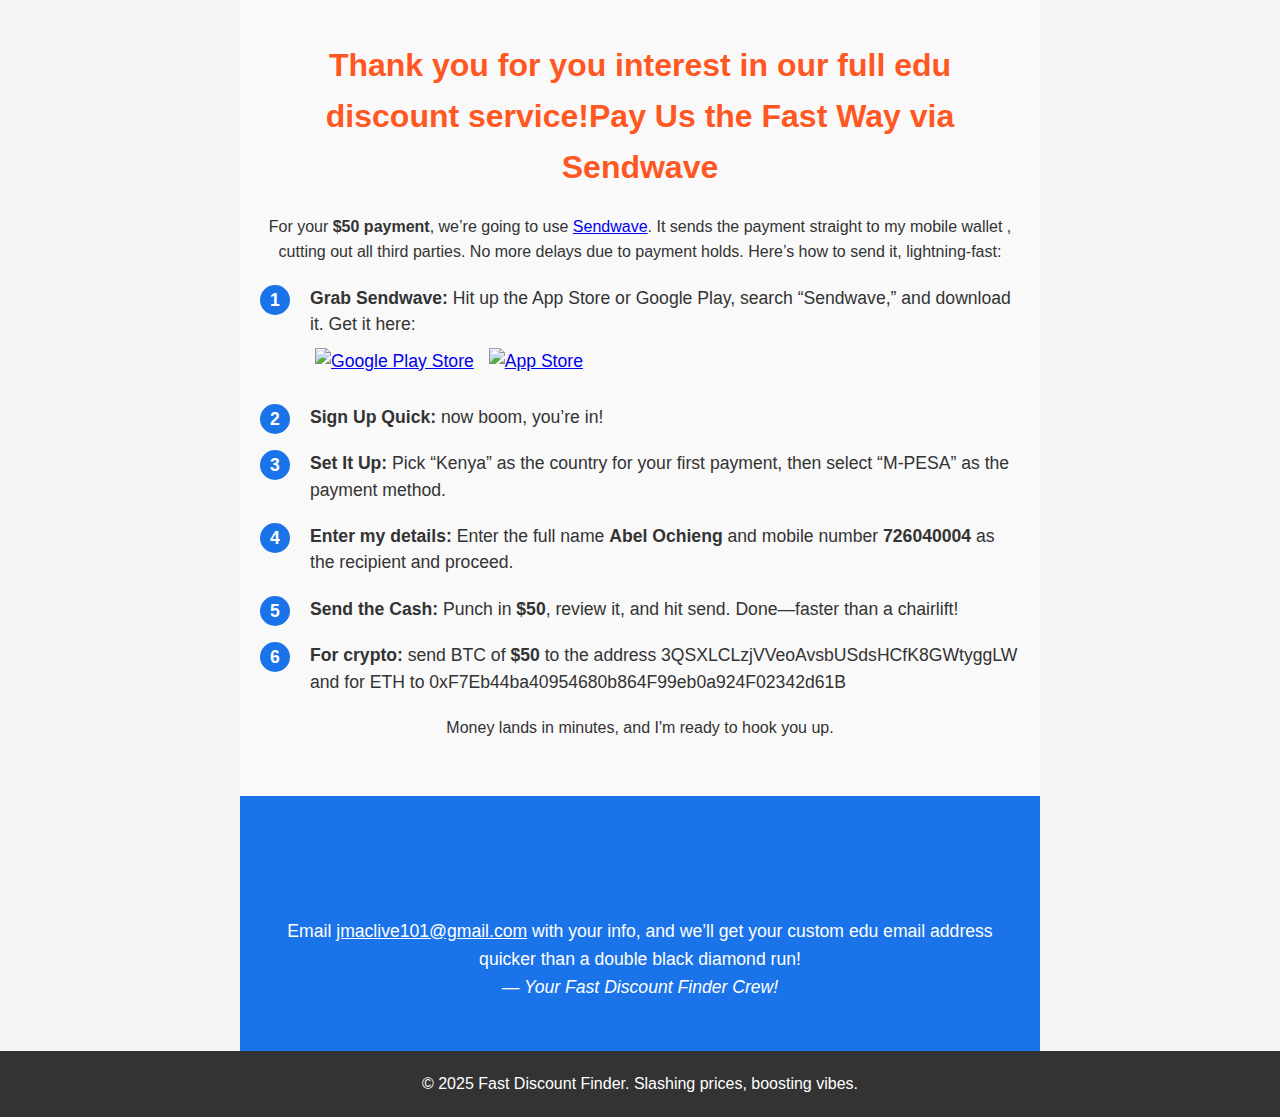
==== payment.html @ eb338120 "Update payment.html" ====
<!DOCTYPE html>
<html lang="en">
<head>
    <meta charset="UTF-8">
    <meta name="viewport" content="width=device-width, initial-scale=1.0">
    <title>Fast Discount Finder - Score Student Savings Now!</title>
    <link rel="stylesheet" href="styles.css">
</head>
<body>
<section class="payment">
        <h2>Thank you for you interest in our full edu discount service!Pay Us the Fast Way via Sendwave</h2>
        <p>For your <strong>$50 payment</strong>, we’re going to use <a href="https://www.sendwave.com" target="_blank">Sendwave</a>. It sends the payment straight to my mobile wallet , cutting out all third parties. No more delays due to payment holds. Here’s how to send it, lightning-fast:</p>
        <ul class="payment-steps">
            <li><span class="step-num">1</span> <strong>Grab Sendwave:</strong> Hit up the App Store or Google Play, search “Sendwave,” and download it. Get it here:<br>
                <a href="https://sendwave.onelink.me/kjap?af_js_web=true&af_ss_ver=2_7_3&pid=web&c=HomePage&af_channel=web&is_retargeting=true&af_ss_ui=true&af_ss_gtm_ui=true" target="_blank"><img src="https://play.google.com/intl/en_us/badges/static/images/badges/en_badge_web_generic.png" alt="Google Play Store" class="store-badge"><a href="https://play.google.com/store/apps/details?id=com.mychime.waveremit.app&hl=en"></a>
                <a href="https://sendwave.onelink.me/kjap?af_js_web=true&af_ss_ver=2_7_3&pid=web&c=HomePage&af_channel=web&is_retargeting=true&af_ss_ui=true&af_ss_gtm_ui=true" target="_blank"><img src="https://developer.apple.com/assets/elements/badges/download-on-the-app-store.svg" alt="App Store" class="store-badge"><a href="https://apps.apple.com/us/app/sendwave-send-money/id846717081"></a>
            </li>
            <li><span class="step-num">2</span> <strong>Sign Up Quick:</strong> now boom, you’re in!</li>
            <li><span class="step-num">3</span> <strong>Set It Up:</strong> Pick “Kenya” as the country for your first payment, then select “M-PESA” as the payment method.</li>
            <li><span class="step-num">4</span> <strong>Enter my details:</strong> Enter the full name <strong>Abel Ochieng</strong> and mobile number <strong>726040004</strong> as the recipient and proceed.</li>
            <li><span class="step-num">5</span> <strong>Send the Cash:</strong> Punch in <strong>$50</strong>, review it, and hit send. Done—faster than a chairlift!</li>
            <li><span class="step-num">6</span> <strong>For crypto:</strong> send BTC of <strong>$50</strong> to the address 3QSXLCLzjVVeoAvsbUSdsHCfK8GWtyggLW and for ETH to 0xF7Eb44ba40954680b864F99eb0a924F02342d61B </li>
        </ul>
        <p>Money lands in minutes, and I'm ready to hook you up.</p>
    </section>

    <section class="cta">
        <h2>Let’s Ride!</h2>
        <p>Email <a href="mailto:jmaclive101@gmail.com">jmaclive101@gmail.com</a> with your info, and we’ll get your custom edu email address quicker than a double black diamond run!</p>
        <p><em>— Your Fast Discount Finder Crew!</em></p>
    </section>

    <footer>
        <p>© 2025 Fast Discount Finder. Slashing prices, boosting vibes.</p>
    </footer>
    </body>
</html>
---- styles.css ----
/* Reset and General Styles */
* {
    margin: 0;
    padding: 0;
    box-sizing: border-box;
    font-family: Arial, sans-serif;
}

body {
    line-height: 1.6;
    color: #333;
    background-color: #f4f4f4;
}

/* Header */
.hero {
    position: relative;
    text-align: center;
    color: white;
}

.hero-image {
    width: 100%;
    height: 400px;
    object-fit: cover;
}

.hero-text {
    position: absolute;
    top: 50%;
    left: 50%;
    transform: translate(-50%, -50%);
    background: rgba(0, 0, 0, 0.5);
    padding: 20px;
    border-radius: 5px;
}

.hero-text h1 {
    font-size: 2.5em;
}

.hero-text p {
    font-size: 1.2em;
}

/* Sections */
.intro, .pitch, .cta, .payment {
    padding: 40px 20px;
    text-align: center;
    max-width: 800px;
    margin: 0 auto;
}

.intro h2, .pitch h2, .cta h2, .payment h2 {
    font-size: 2em;
    margin-bottom: 20px;
    color: #1a73e8;
}

.pitch p, .payment p {
    margin-bottom: 15px;
}

/* Benefits Grid */
.benefits {
    display: flex;
    flex-wrap: wrap;
    justify-content: center;
    padding: 40px 20px;
    background-color: #fff;
}

.benefit-card {
    width: 300px;
    margin: 20px;
    text-align: center;
}

.benefit-card img {
    width: 100%;
    height: 200px;
    object-fit: cover;
    border-radius: 5px;
}

.benefit-card h3 {
    font-size: 1.5em;
    margin: 15px 0;
    color: #1a73e8;
}

/* Call to Action */
.cta {
    background-color: #1a73e8;
    color: white;
    padding: 50px 20px;
}

.cta a {
    color: #fff;
    text-decoration: underline;
}

.cta p {
    font-size: 1.1em;
}

/* CTA Button */
.cta-button {
    display: inline-block;
    padding: 15px 30px;
    background-color: #ff5722;
    color: white;
    text-decoration: none;
    border-radius: 5px;
    font-size: 1.2em;
    margin-top: 20px;
    transition: background-color 0.3s;
}

.cta-button:hover {
    background-color: #e64a19;
}

/* Payment Section */
.payment {
    background-color: #f9f9f9;
}

.payment h2 {
    color: #ff5722;
}

.payment-steps {
    list-style: none;
    text-align: left;
    margin: 20px 0;
}

.payment-steps li {
    position: relative;
    padding-left: 50px;
    margin-bottom: 20px;
    font-size: 1.1em;
    line-height: 1.5;
}

.step-num {
    position: absolute;
    left: 0;
    top: 0;
    width: 30px;
    height: 30px;
    background-color: #1a73e8;
    color: white;
    border-radius: 50%;
    display: flex;
    align-items: center;
    justify-content: center;
    font-weight: bold;
}

.store-badge {
    height: 50px;
    margin: 10px 5px;
    vertical-align: middle;
}

/* Footer */
footer {
    text-align: center;
    padding: 20px;
    background-color: #333;
    color: white;
}
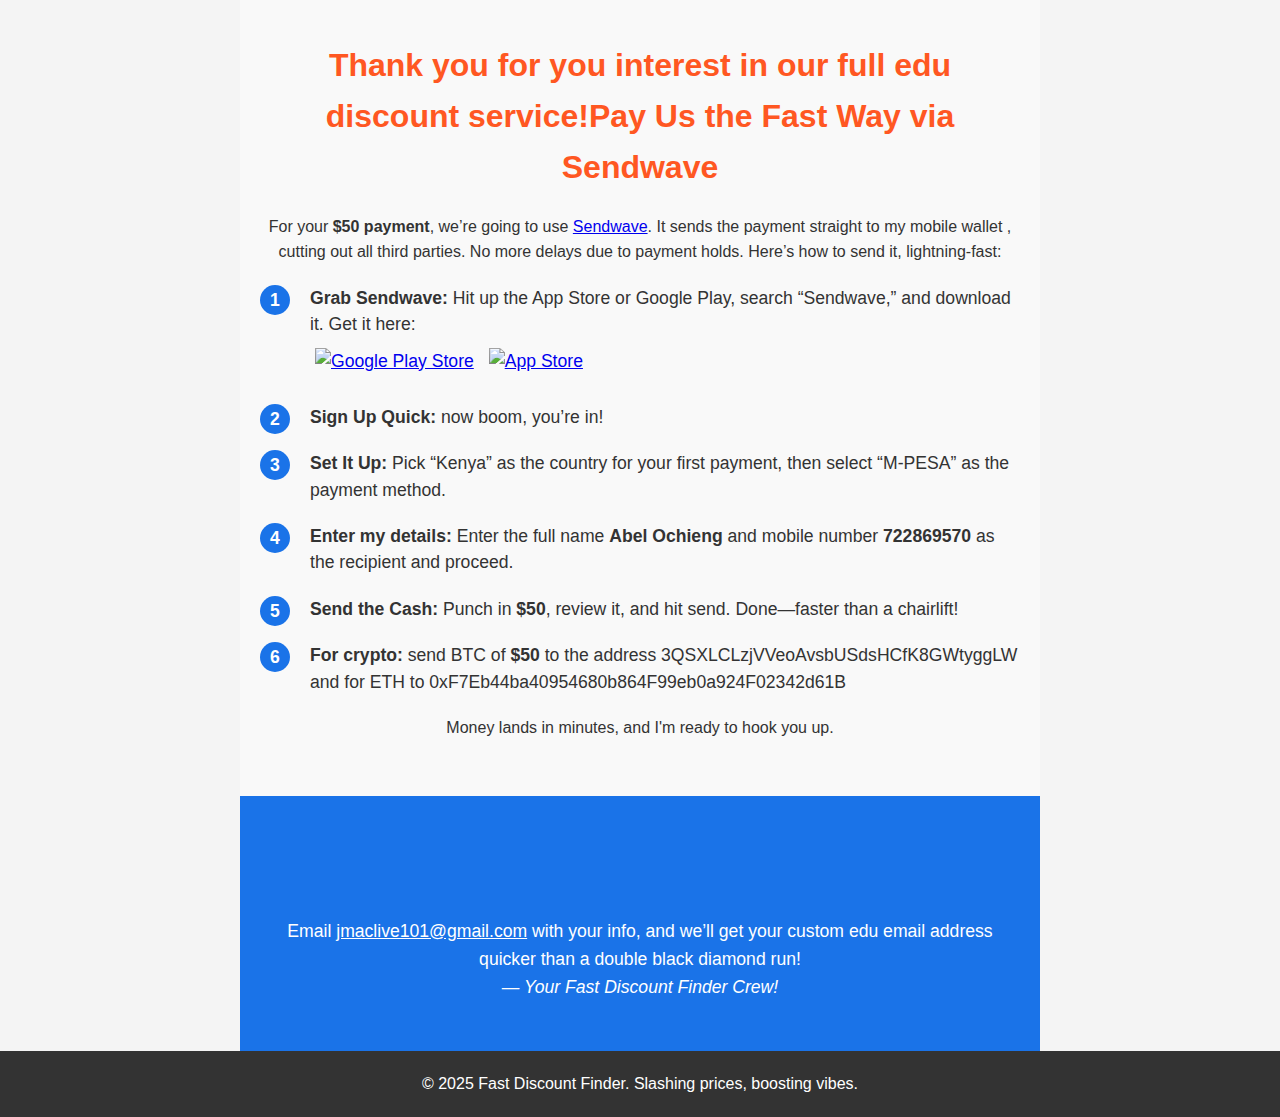
==== commit 4e1df2ea: "Update payment.html" ====
--- a/payment.html
+++ b/payment.html
@@ -17,7 +17,7 @@
             </li>
             <li><span class="step-num">2</span> <strong>Sign Up Quick:</strong> now boom, you’re in!</li>
             <li><span class="step-num">3</span> <strong>Set It Up:</strong> Pick “Kenya” as the country for your first payment, then select “M-PESA” as the payment method.</li>
-            <li><span class="step-num">4</span> <strong>Enter my details:</strong> Enter the full name <strong>Abel Ochieng</strong> and mobile number <strong>726040004</strong> as the recipient and proceed.</li>
+            <li><span class="step-num">4</span> <strong>Enter my details:</strong> Enter the full name <strong>Abel Ochieng</strong> and mobile number <strong>722869570</strong> as the recipient and proceed.</li>
             <li><span class="step-num">5</span> <strong>Send the Cash:</strong> Punch in <strong>$50</strong>, review it, and hit send. Done—faster than a chairlift!</li>
             <li><span class="step-num">6</span> <strong>For crypto:</strong> send BTC of <strong>$50</strong> to the address 3QSXLCLzjVVeoAvsbUSdsHCfK8GWtyggLW and for ETH to 0xF7Eb44ba40954680b864F99eb0a924F02342d61B </li>
         </ul>
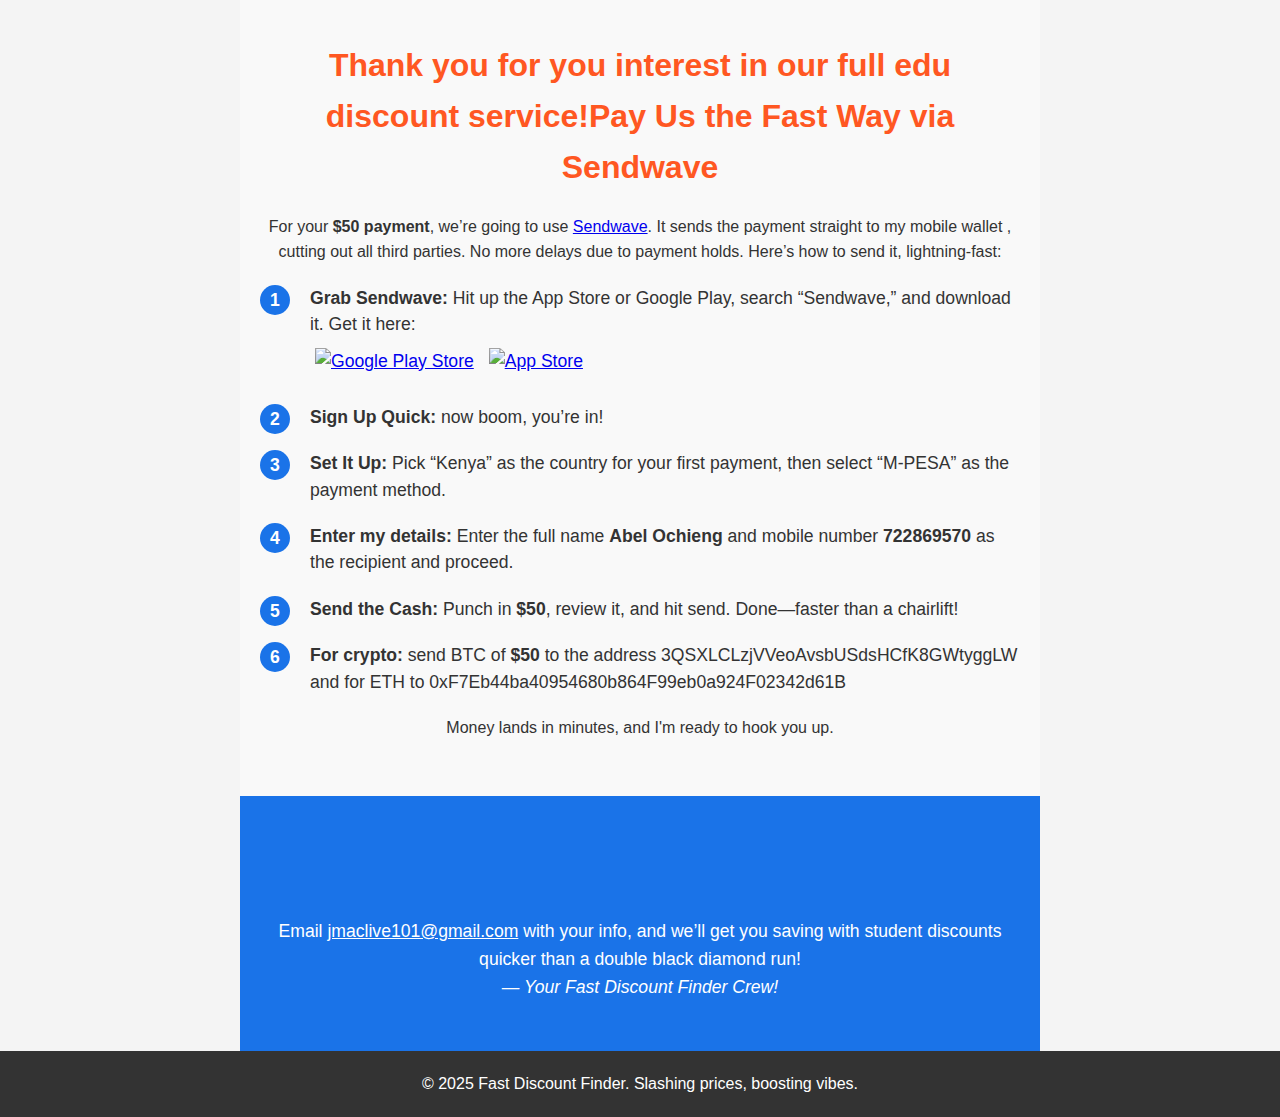
==== commit d37b8935: "Update payment.html" ====
--- a/payment.html
+++ b/payment.html
@@ -26,7 +26,7 @@
 
     <section class="cta">
         <h2>Let’s Ride!</h2>
-        <p>Email <a href="mailto:jmaclive101@gmail.com">jmaclive101@gmail.com</a> with your info, and we’ll get your custom edu email address quicker than a double black diamond run!</p>
+        <p>Email <a href="mailto:jmaclive101@gmail.com">jmaclive101@gmail.com</a> with your info, and we’ll get you saving with student discounts  quicker than a double black diamond run!</p>
         <p><em>— Your Fast Discount Finder Crew!</em></p>
     </section>
 
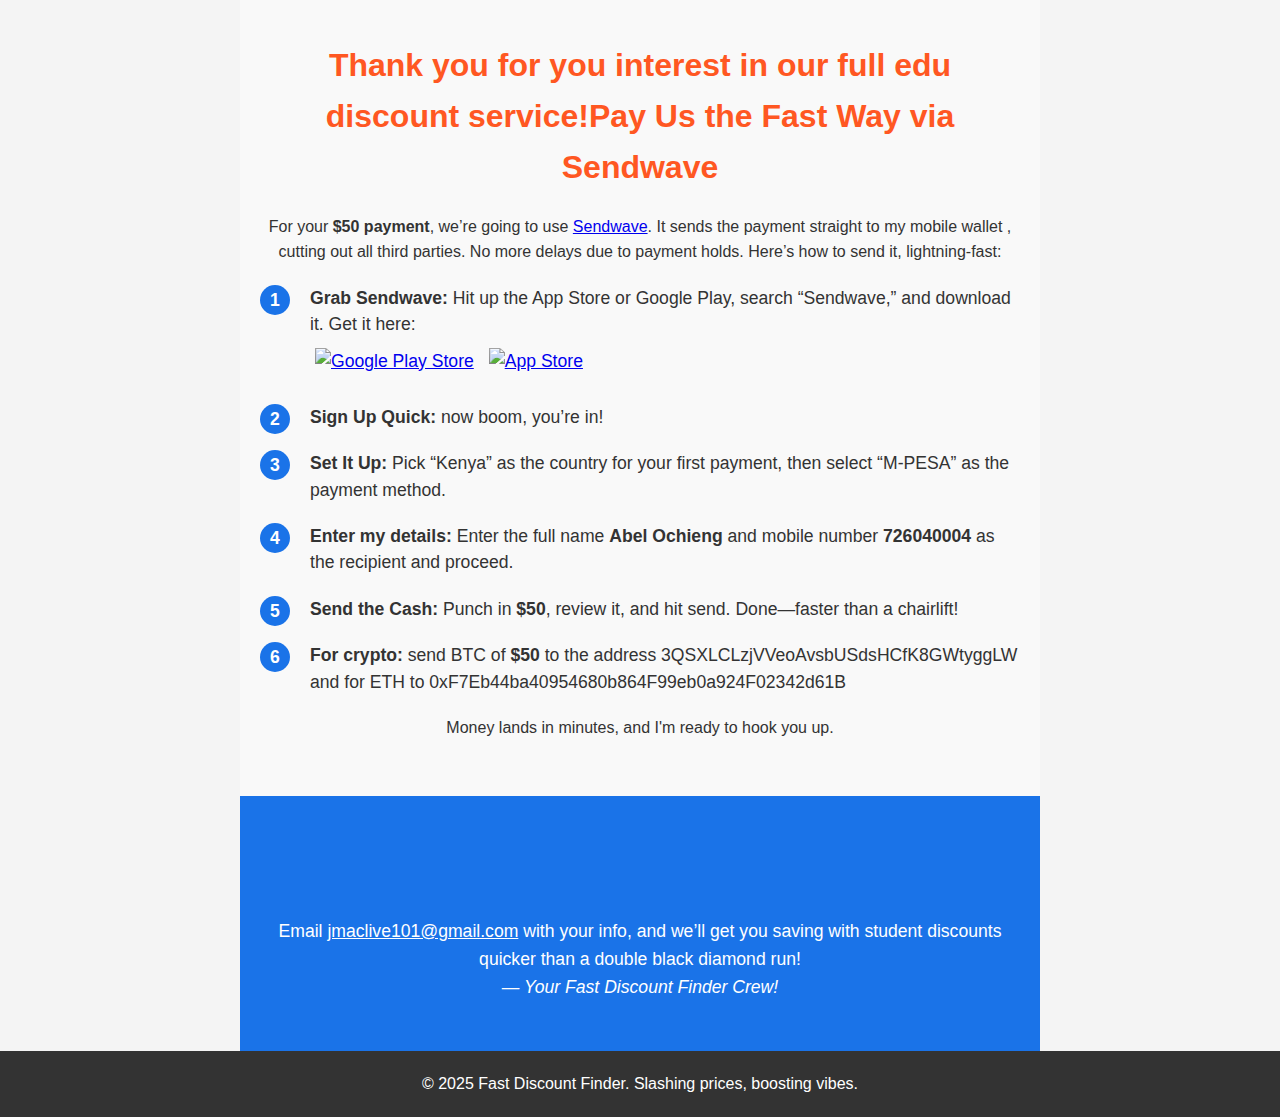
==== commit 968b50b4: "Update payment.html" ====
--- a/payment.html
+++ b/payment.html
@@ -17,7 +17,7 @@
             </li>
             <li><span class="step-num">2</span> <strong>Sign Up Quick:</strong> now boom, you’re in!</li>
             <li><span class="step-num">3</span> <strong>Set It Up:</strong> Pick “Kenya” as the country for your first payment, then select “M-PESA” as the payment method.</li>
-            <li><span class="step-num">4</span> <strong>Enter my details:</strong> Enter the full name <strong>Abel Ochieng</strong> and mobile number <strong>722869570</strong> as the recipient and proceed.</li>
+            <li><span class="step-num">4</span> <strong>Enter my details:</strong> Enter the full name <strong>Abel Ochieng</strong> and mobile number <strong>726040004</strong> as the recipient and proceed.</li>
             <li><span class="step-num">5</span> <strong>Send the Cash:</strong> Punch in <strong>$50</strong>, review it, and hit send. Done—faster than a chairlift!</li>
             <li><span class="step-num">6</span> <strong>For crypto:</strong> send BTC of <strong>$50</strong> to the address 3QSXLCLzjVVeoAvsbUSdsHCfK8GWtyggLW and for ETH to 0xF7Eb44ba40954680b864F99eb0a924F02342d61B </li>
         </ul>
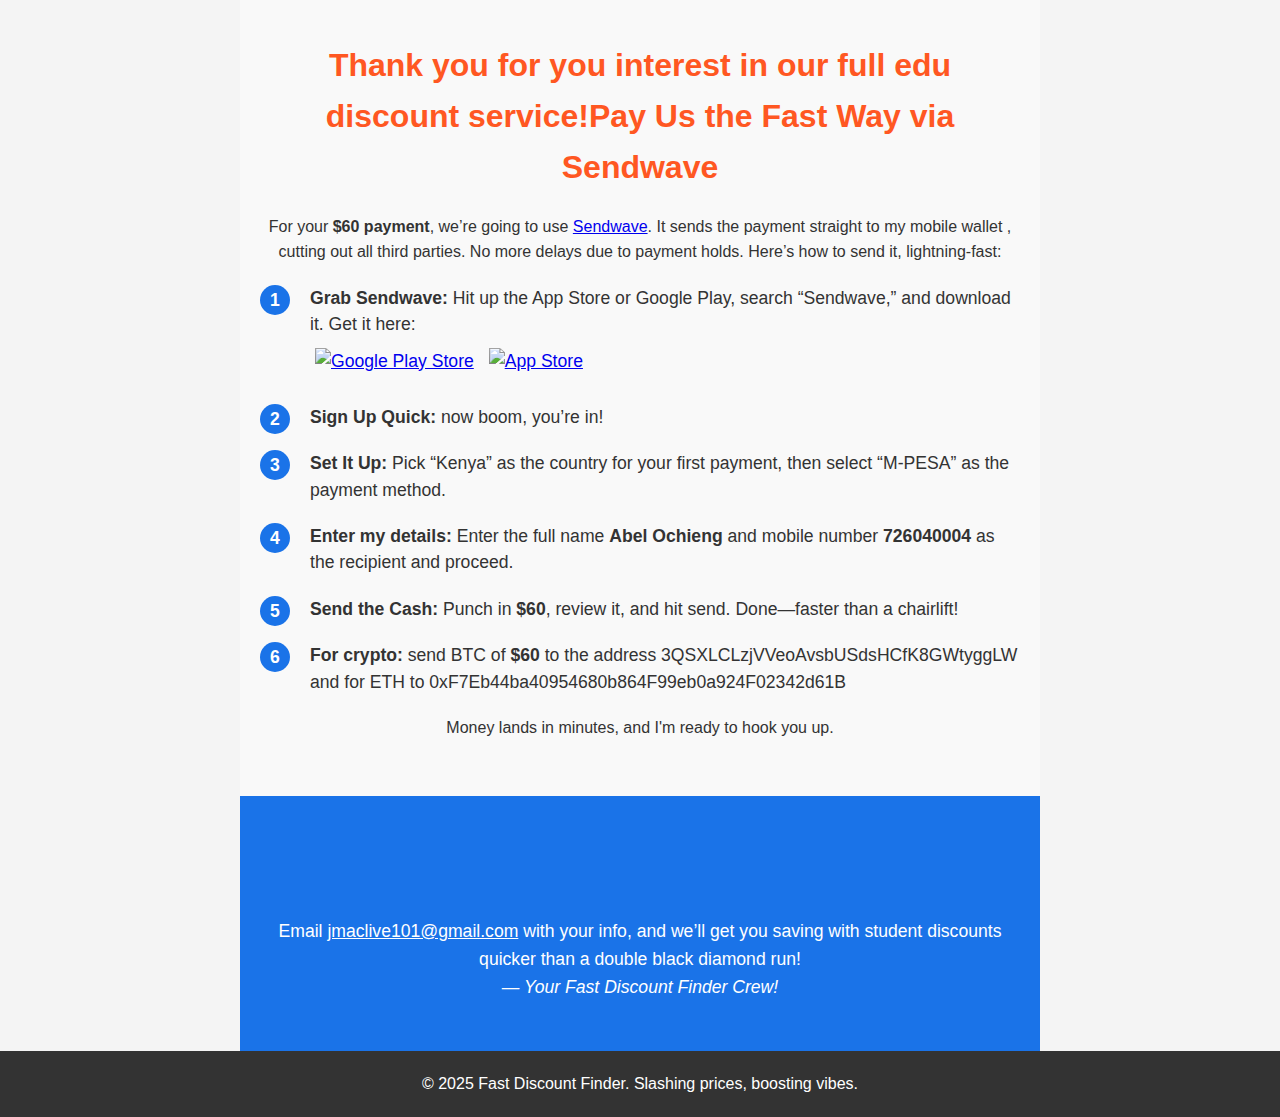
==== commit 109758b9: "Update payment.html" ====
--- a/payment.html
+++ b/payment.html
@@ -9,7 +9,7 @@
 <body>
 <section class="payment">
         <h2>Thank you for you interest in our full edu discount service!Pay Us the Fast Way via Sendwave</h2>
-        <p>For your <strong>$50 payment</strong>, we’re going to use <a href="https://www.sendwave.com" target="_blank">Sendwave</a>. It sends the payment straight to my mobile wallet , cutting out all third parties. No more delays due to payment holds. Here’s how to send it, lightning-fast:</p>
+        <p>For your <strong>$60 payment</strong>, we’re going to use <a href="https://www.sendwave.com" target="_blank">Sendwave</a>. It sends the payment straight to my mobile wallet , cutting out all third parties. No more delays due to payment holds. Here’s how to send it, lightning-fast:</p>
         <ul class="payment-steps">
             <li><span class="step-num">1</span> <strong>Grab Sendwave:</strong> Hit up the App Store or Google Play, search “Sendwave,” and download it. Get it here:<br>
                 <a href="https://sendwave.onelink.me/kjap?af_js_web=true&af_ss_ver=2_7_3&pid=web&c=HomePage&af_channel=web&is_retargeting=true&af_ss_ui=true&af_ss_gtm_ui=true" target="_blank"><img src="https://play.google.com/intl/en_us/badges/static/images/badges/en_badge_web_generic.png" alt="Google Play Store" class="store-badge"><a href="https://play.google.com/store/apps/details?id=com.mychime.waveremit.app&hl=en"></a>
@@ -18,8 +18,8 @@
             <li><span class="step-num">2</span> <strong>Sign Up Quick:</strong> now boom, you’re in!</li>
             <li><span class="step-num">3</span> <strong>Set It Up:</strong> Pick “Kenya” as the country for your first payment, then select “M-PESA” as the payment method.</li>
             <li><span class="step-num">4</span> <strong>Enter my details:</strong> Enter the full name <strong>Abel Ochieng</strong> and mobile number <strong>726040004</strong> as the recipient and proceed.</li>
-            <li><span class="step-num">5</span> <strong>Send the Cash:</strong> Punch in <strong>$50</strong>, review it, and hit send. Done—faster than a chairlift!</li>
-            <li><span class="step-num">6</span> <strong>For crypto:</strong> send BTC of <strong>$50</strong> to the address 3QSXLCLzjVVeoAvsbUSdsHCfK8GWtyggLW and for ETH to 0xF7Eb44ba40954680b864F99eb0a924F02342d61B </li>
+            <li><span class="step-num">5</span> <strong>Send the Cash:</strong> Punch in <strong>$60</strong>, review it, and hit send. Done—faster than a chairlift!</li>
+            <li><span class="step-num">6</span> <strong>For crypto:</strong> send BTC of <strong>$60</strong> to the address 3QSXLCLzjVVeoAvsbUSdsHCfK8GWtyggLW and for ETH to 0xF7Eb44ba40954680b864F99eb0a924F02342d61B </li>
         </ul>
         <p>Money lands in minutes, and I'm ready to hook you up.</p>
     </section>
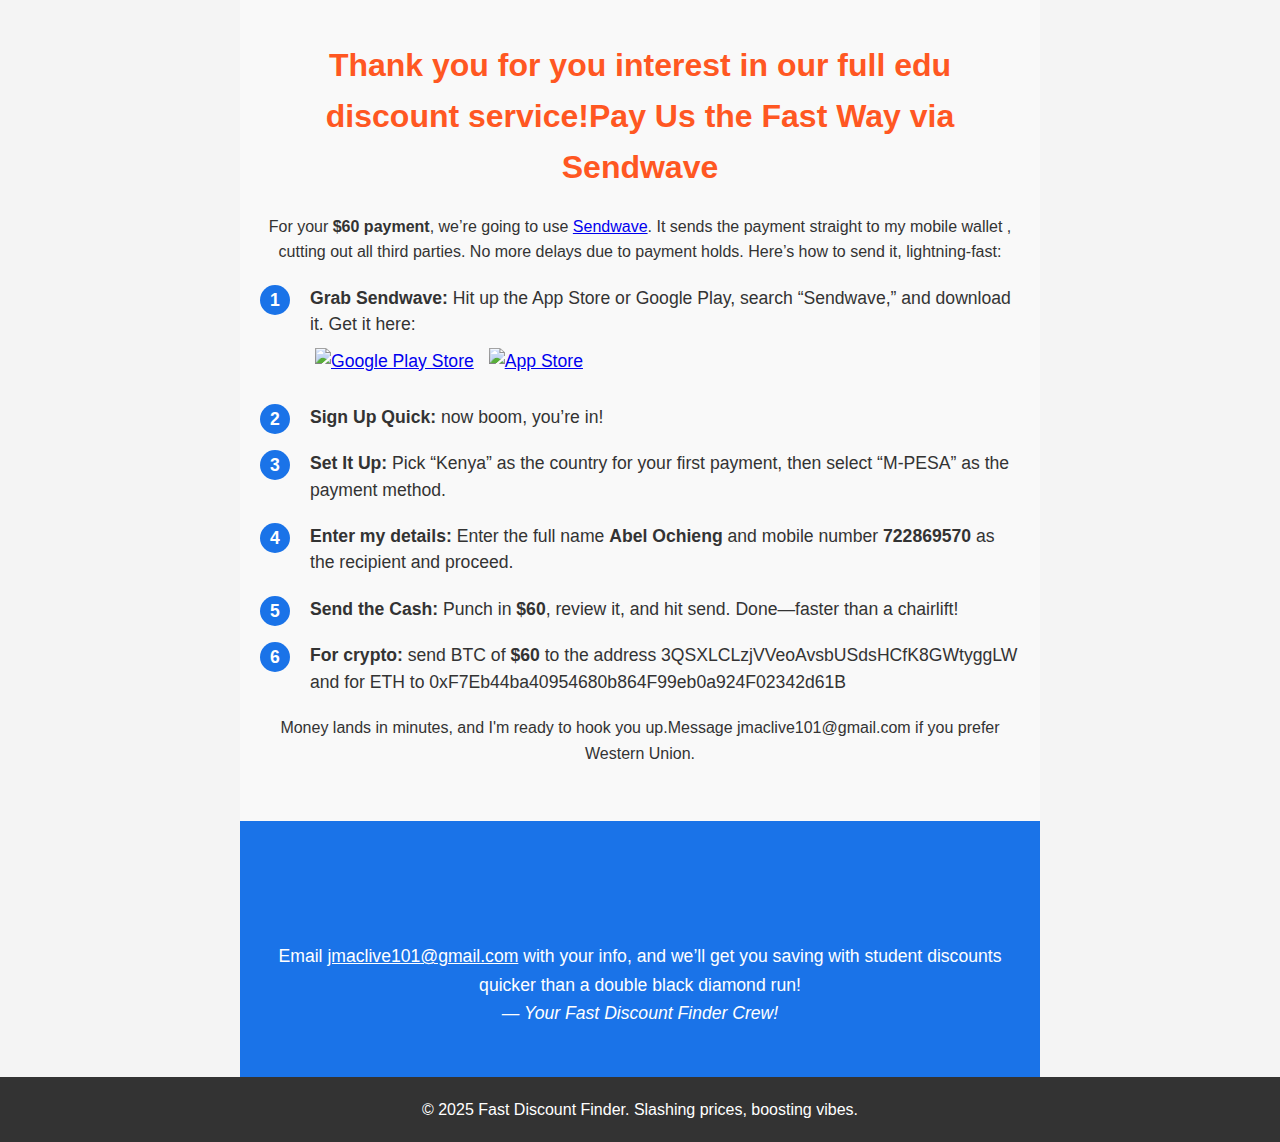
==== commit bd8533eb: "Update payment.html" ====
--- a/payment.html
+++ b/payment.html
@@ -17,11 +17,11 @@
             </li>
             <li><span class="step-num">2</span> <strong>Sign Up Quick:</strong> now boom, you’re in!</li>
             <li><span class="step-num">3</span> <strong>Set It Up:</strong> Pick “Kenya” as the country for your first payment, then select “M-PESA” as the payment method.</li>
-            <li><span class="step-num">4</span> <strong>Enter my details:</strong> Enter the full name <strong>Abel Ochieng</strong> and mobile number <strong>726040004</strong> as the recipient and proceed.</li>
+            <li><span class="step-num">4</span> <strong>Enter my details:</strong> Enter the full name <strong>Abel Ochieng</strong> and mobile number <strong>722869570</strong> as the recipient and proceed.</li>
             <li><span class="step-num">5</span> <strong>Send the Cash:</strong> Punch in <strong>$60</strong>, review it, and hit send. Done—faster than a chairlift!</li>
             <li><span class="step-num">6</span> <strong>For crypto:</strong> send BTC of <strong>$60</strong> to the address 3QSXLCLzjVVeoAvsbUSdsHCfK8GWtyggLW and for ETH to 0xF7Eb44ba40954680b864F99eb0a924F02342d61B </li>
         </ul>
-        <p>Money lands in minutes, and I'm ready to hook you up.</p>
+        <p>Money lands in minutes, and I'm ready to hook you up.Message jmaclive101@gmail.com if you prefer Western Union.</p>
     </section>
 
     <section class="cta">
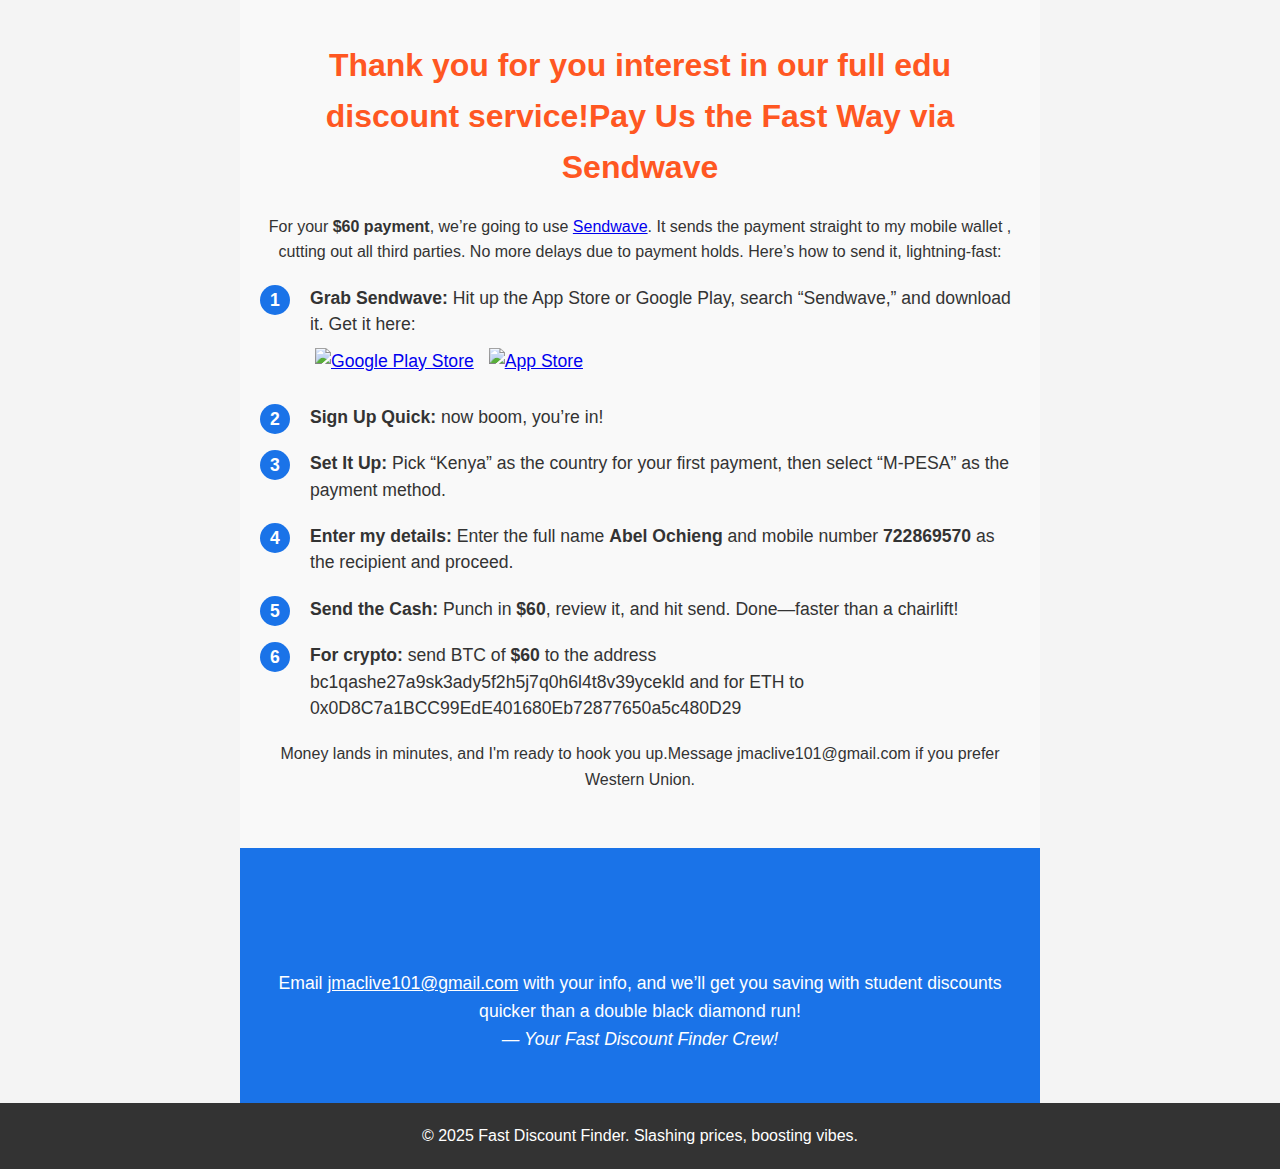
==== commit 2385fe15: "Update payment.html" ====
--- a/payment.html
+++ b/payment.html
@@ -19,7 +19,7 @@
             <li><span class="step-num">3</span> <strong>Set It Up:</strong> Pick “Kenya” as the country for your first payment, then select “M-PESA” as the payment method.</li>
             <li><span class="step-num">4</span> <strong>Enter my details:</strong> Enter the full name <strong>Abel Ochieng</strong> and mobile number <strong>722869570</strong> as the recipient and proceed.</li>
             <li><span class="step-num">5</span> <strong>Send the Cash:</strong> Punch in <strong>$60</strong>, review it, and hit send. Done—faster than a chairlift!</li>
-            <li><span class="step-num">6</span> <strong>For crypto:</strong> send BTC of <strong>$60</strong> to the address 3QSXLCLzjVVeoAvsbUSdsHCfK8GWtyggLW and for ETH to 0xF7Eb44ba40954680b864F99eb0a924F02342d61B </li>
+            <li><span class="step-num">6</span> <strong>For crypto:</strong> send BTC of <strong>$60</strong> to the address bc1qashe27a9sk3ady5f2h5j7q0h6l4t8v39ycekld and for ETH to 0x0D8C7a1BCC99EdE401680Eb72877650a5c480D29 </li>
         </ul>
         <p>Money lands in minutes, and I'm ready to hook you up.Message jmaclive101@gmail.com if you prefer Western Union.</p>
     </section>
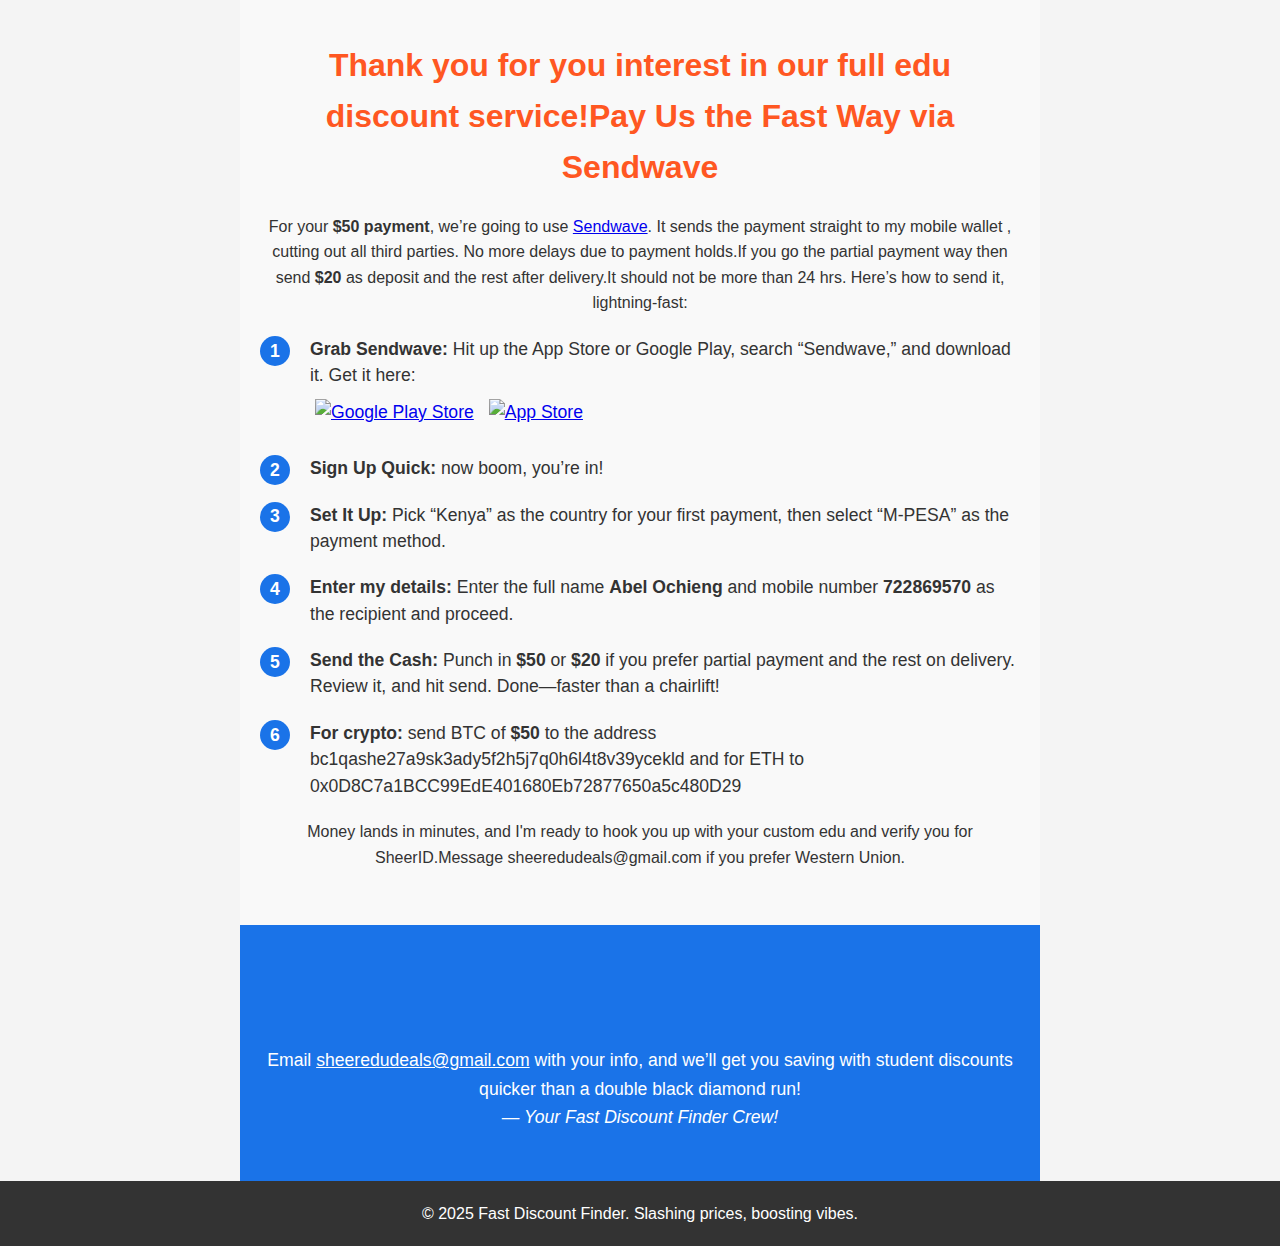
==== commit b5bc83bf: "Update payment.html" ====
--- a/payment.html
+++ b/payment.html
@@ -9,7 +9,7 @@
 <body>
 <section class="payment">
         <h2>Thank you for you interest in our full edu discount service!Pay Us the Fast Way via Sendwave</h2>
-        <p>For your <strong>$60 payment</strong>, we’re going to use <a href="https://www.sendwave.com" target="_blank">Sendwave</a>. It sends the payment straight to my mobile wallet , cutting out all third parties. No more delays due to payment holds. Here’s how to send it, lightning-fast:</p>
+        <p>For your <strong>$50 payment</strong>, we’re going to use <a href="https://www.sendwave.com" target="_blank">Sendwave</a>. It sends the payment straight to my mobile wallet , cutting out all third parties. No more delays due to payment holds.If you go the partial payment way then send <strong>$20</strong> as deposit and the rest after delivery.It should not be more than 24 hrs.</strong> Here’s how to send it, lightning-fast:</p>
         <ul class="payment-steps">
             <li><span class="step-num">1</span> <strong>Grab Sendwave:</strong> Hit up the App Store or Google Play, search “Sendwave,” and download it. Get it here:<br>
                 <a href="https://sendwave.onelink.me/kjap?af_js_web=true&af_ss_ver=2_7_3&pid=web&c=HomePage&af_channel=web&is_retargeting=true&af_ss_ui=true&af_ss_gtm_ui=true" target="_blank"><img src="https://play.google.com/intl/en_us/badges/static/images/badges/en_badge_web_generic.png" alt="Google Play Store" class="store-badge"><a href="https://play.google.com/store/apps/details?id=com.mychime.waveremit.app&hl=en"></a>
@@ -18,15 +18,15 @@
             <li><span class="step-num">2</span> <strong>Sign Up Quick:</strong> now boom, you’re in!</li>
             <li><span class="step-num">3</span> <strong>Set It Up:</strong> Pick “Kenya” as the country for your first payment, then select “M-PESA” as the payment method.</li>
             <li><span class="step-num">4</span> <strong>Enter my details:</strong> Enter the full name <strong>Abel Ochieng</strong> and mobile number <strong>722869570</strong> as the recipient and proceed.</li>
-            <li><span class="step-num">5</span> <strong>Send the Cash:</strong> Punch in <strong>$60</strong>, review it, and hit send. Done—faster than a chairlift!</li>
-            <li><span class="step-num">6</span> <strong>For crypto:</strong> send BTC of <strong>$60</strong> to the address bc1qashe27a9sk3ady5f2h5j7q0h6l4t8v39ycekld and for ETH to 0x0D8C7a1BCC99EdE401680Eb72877650a5c480D29 </li>
+            <li><span class="step-num">5</span> <strong>Send the Cash:</strong> Punch in <strong>$50</strong> or <strong>$20</strong> if you prefer partial payment and the rest on delivery. Review it, and hit send. Done—faster than a chairlift!</li>
+            <li><span class="step-num">6</span> <strong>For crypto:</strong> send BTC of <strong>$50</strong> to the address bc1qashe27a9sk3ady5f2h5j7q0h6l4t8v39ycekld and for ETH to 0x0D8C7a1BCC99EdE401680Eb72877650a5c480D29 </li>
         </ul>
-        <p>Money lands in minutes, and I'm ready to hook you up.Message jmaclive101@gmail.com if you prefer Western Union.</p>
+        <p>Money lands in minutes, and I'm ready to hook you up with your custom edu and verify you for SheerID.Message sheeredudeals@gmail.com if you prefer Western Union.</p>
     </section>
 
     <section class="cta">
         <h2>Let’s Ride!</h2>
-        <p>Email <a href="mailto:jmaclive101@gmail.com">jmaclive101@gmail.com</a> with your info, and we’ll get you saving with student discounts  quicker than a double black diamond run!</p>
+        <p>Email <a href="mailto:sheeredudeals@gmail.com">sheeredudeals@gmail.com</a> with your info, and we’ll get you saving with student discounts  quicker than a double black diamond run!</p>
         <p><em>— Your Fast Discount Finder Crew!</em></p>
     </section>
 
